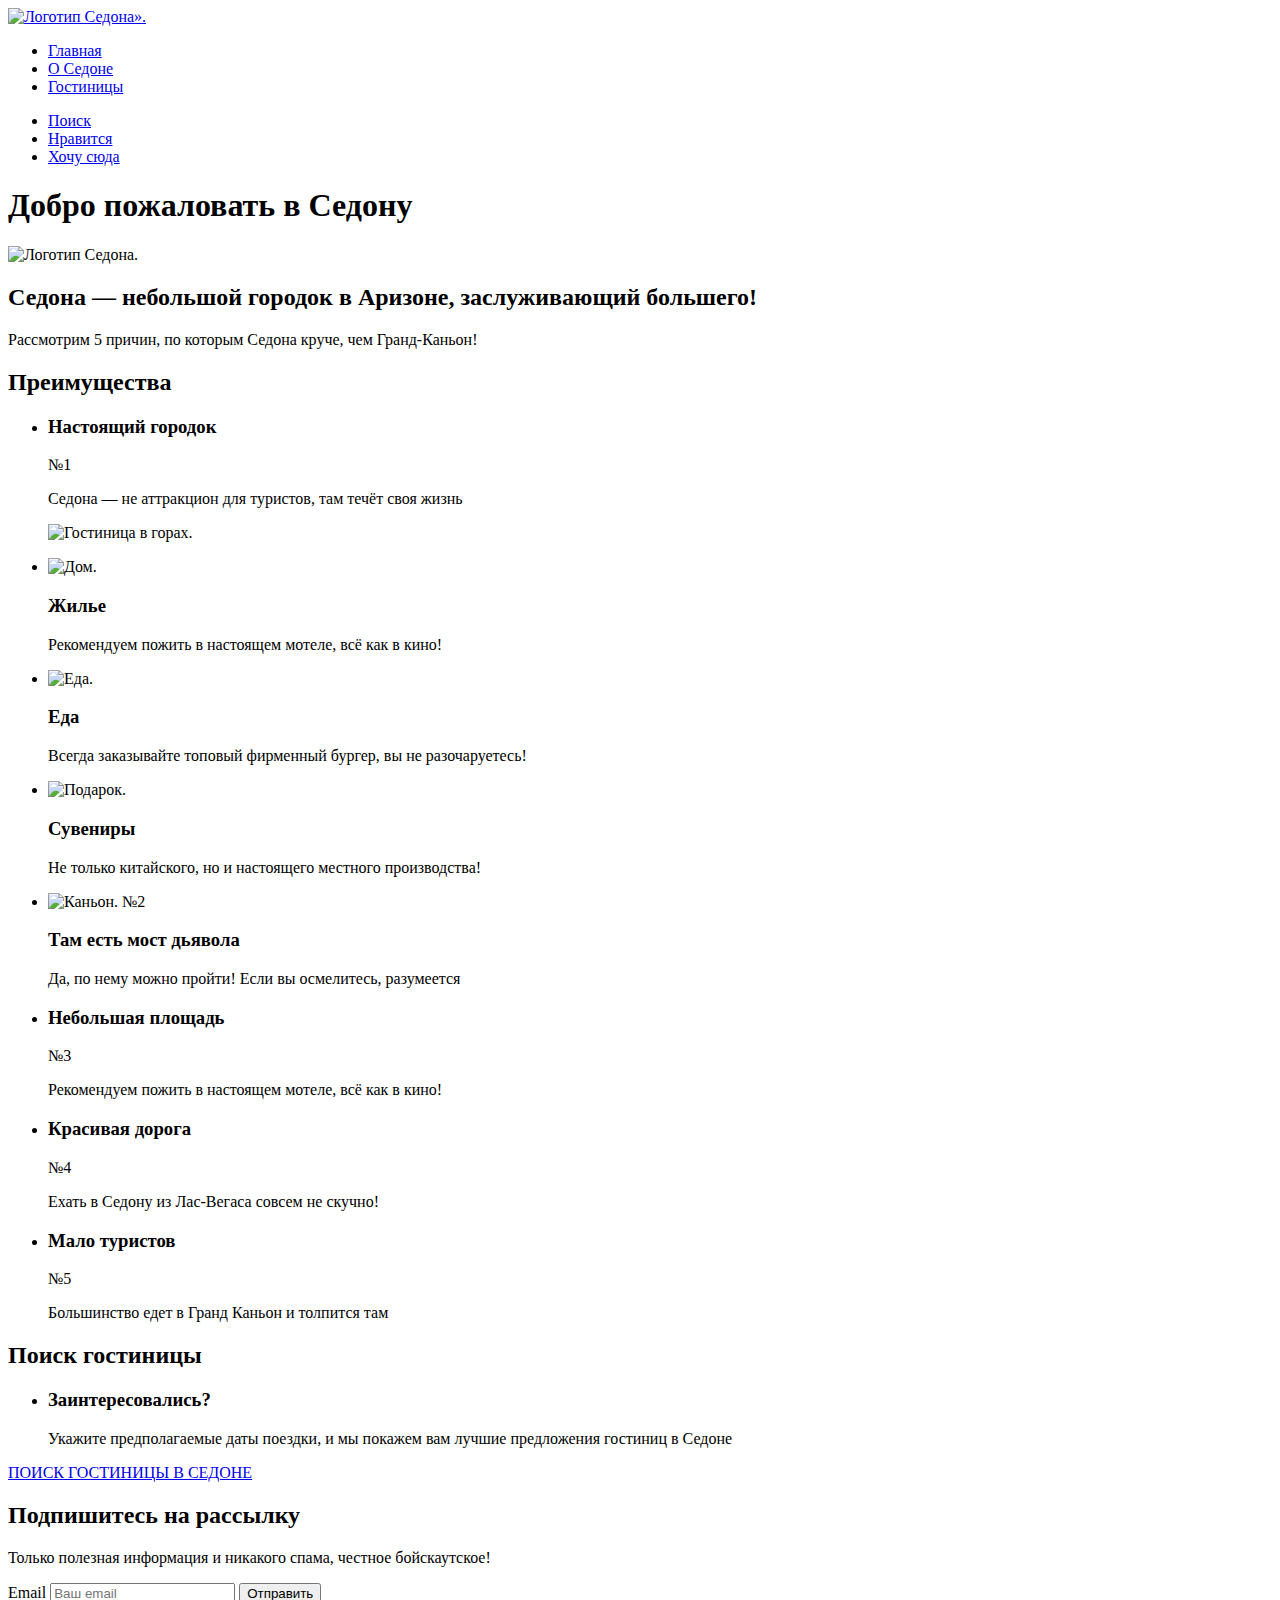
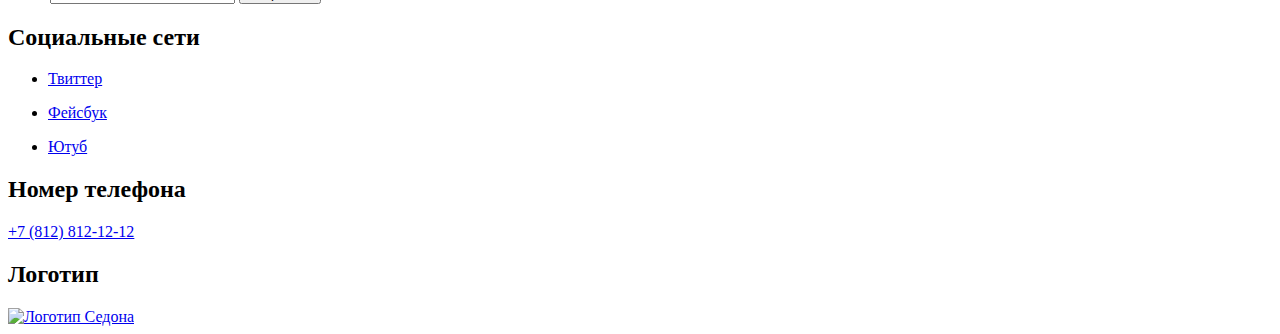
==== 2/index.html @ 97df3789 ":heavy_check_mark: Сборка #2" ====
<!DOCTYPE html>
<html lang="ru">
  <head>
    <meta charset="utf-8">
    <title>HTML Academy: Седона</title>
    <base href="https://htmlacademy-htmlcss.github.io/2006997-sedona-33/2/">
</head>
  <body>
    <header class="page-header">
<nav class="navigation">
  <a class="navigation-logo" href="#">
    <img class="page-header-logo" alt="Логотип Седона»." src="">
  </a>
  <ul class="navigation-list">
<li class="navigation-item">
  <a class="navigation-link" href="about.html">Главная</a>
</li>
<li class="navigation-item">
  <a class="navigation-link" href="about.html">О Седоне</a>
</li>
<li class="navigation-item">
  <a class="navigation-link" href="catalog.html">Гостиницы</a>
</li>
  </ul>
</nav>
<nav class="navigation-user">
  <ul class="navigation-list">
<li class="navigation-item">
  <a class="navigation-link" href="#">
    <span class="visually-hidden">
      Поиск
    </span>
  </a>
</li>
<li class="navigation-item">
  <a class="navigation-link" href="#">
    <span class="visually-hidden">
    Нравится
  </span>
  </a>
</li>
<li class="navigation-item">
  <a class="navigation-link" href="#">Хочу сюда</a>
</li>
  </ul>
</nav>
    </header>
    <main class="main-index">
      <h1 class="visyally-hidden">Добро пожаловать в Седону</h1>
      <img class="logo-center" src="" alt="Логотип Седона.">
<section class="offer">
        <h2>Седона — небольшой городок в Аризоне, заслуживающий большего!</h2>
        <p>Рассмотрим 5 причин, по которым Седона круче, чем Гранд-Каньон!</p>
</section>
      <section class="advantages">
<h2 class="visyally-hidden">Преимущества</h2>
<ul class="advantages-list-long">
  <li class="advanfates-item-long">
    <h3 class="advanfates-title">Настоящий городок</h3>
    <span class="numbers">№1</span>
    <p class="advanfates-description">Седона — не аттракцион для туристов, там течёт своя жизнь</p>
    <img class="long" src="" alt="Гостиница в горах.">
  </li> 
</ul>
<ul class="advantages-list">
<li class="advanfates-item">
  <img class="icon-hous" src="" alt="Дом.">
  <h3 class="advanfates-title">Жилье</h3>
  <p class="advanfates-description">Рекомендуем пожить в настоящем мотеле, всё как в кино!</p>
</li>
<li class="advanfates-item">
  <img class="icon-food" src="" alt="Еда.">
  <h3 class="advanfates-title">Еда</h3>
  <p class="advanfates-description">Всегда заказывайте топовый фирменный бургер, вы не разочаруетесь!</p>
</li>
<li class="advanfates-item">
  <img class="icon-present" src="" alt="Подарок.">
  <h3 class="advanfates-title">Сувениры</h3>
  <p class="advanfates-description">Не только китайского, но и настоящего местного производства!</p>
</li>
</ul>
<ul class="advantages-list-long">
  <li class="advanfates-item-long">
    <img class="long" src="" alt="Каньон.">
    <span class="numbers">№2</span>
    <h3 class="advanfates-title">Там есть мост дьявола</h3>
    <p class="advanfates-description">Да, по нему можно пройти! Если вы осмелитесь, разумеется</p>
  </li>
</ul>
<ul class="advantages-list-no-icon">
  <li class="advanfates-item-no-icon">
    <h3 class="advanfates-title-no-icon">Небольшая площадь</h3>
    <span class="numbers">№3</span>
    <p class="advanfates-description-no-icon">Рекомендуем пожить в настоящем мотеле, всё как в кино!</p>
  </li>
  <li class="advanfates-item">
    <h3 class="advanfates-title-no-icon">Красивая дорога</h3>
    <span class="numbers">№4</span>
    <p class="advanfates-description-no-icon">Ехать в Седону из Лас-Вегаса совсем не скучно!</p>
  </li>
  <li class="advanfates-item-no-icon">
    <h3 class="advanfates-title-no-icon">Мало туристов</h3>
    <span class="numbers">№5</span>
    <p class="advanfates-description-no-icon">Большинство едет в Гранд Каньон и толпится там</p>
  </li>
</ul>
  </section>
      <section class="hotel-search">
        <h2 class="visually-hidden">Поиск гостиницы</h2>
        <ul class="hotel-search-list">
          <li class="hotel-search-item">
            <h3 class="hotel-search-title">Заинтересовались?</h3>
            <p class="hotel-search-description">Укажите предполагаемые даты поездки, и мы покажем вам лучшие предложения гостиниц в Седоне</p>
          </li>
        </ul>
        <a class="button-search" href="#">ПОИСК ГОСТИНИЦЫ В СЕДОНЕ</a>
  </section>

  <section class="newsletter">
    <h2 class="newsletter-title">Подпишитесь на рассылку</h2>
    <p class="newsletter-description">Только полезная информация и никакого спама, честное бойскаутское!</p>
<form class="newsletter-form" action="https://echo.htmlacademy.ru/" method="post">
     <label for="newsletter-email">Email</label>
     <input class="field" placeholder="Ваш email" type="email" name="newsletter-email" id="newsletter-email" required>
     <button class="newsletter-button" type="submit">
       <span class=" visually-hidden">Отправить</span>
     </button>
</form>
  </section>
    </main>

    <footer class="footer-page">

      <section class="footer-social">
        <h2 class="visually-hidden">Социальные сети</h2>
        <ul class="footer-social-list">
          <li class="footer-social-item">
            <a class="button" href="https://twitter.com/htmlacademy_ru">
              <span class="visually-hidden">Твиттер</span>
            </a>
          </li>
        </ul>
        <ul class="footer-social-list">
          <li class="footer-social-item">
            <a class="button" href="https://www.facebook.com/htmlacademy">
              <span class="visually-hidden">Фейсбук</span>
            </a>
          </li>
        </ul>
        <ul class="footer-social-list">
          <li class="footer-social-item">
            <a class="button" href="https://www.youtube.com/c/HTMLAcademyRUS ">
              <span class="visually-hidden">Ютуб</span>
            </a>
          </li>
        </ul>
      </section>

      <section class="footer-nunber">
        <h2 class="visually-hidden">Номер телефона</h2>
        <a class="number-phone" href="tel:88128121212">+7 (812) 812-12-12</a>
      </section>
      <section class="footer-logo">
        <h2 class="visually-hidden">Логотип</h2>
        <a class="footer-logo" href="https://htmlacademy.ru/">
        <img class="footer-logo-page" src="" alt="Логотип Седона">
      </a>
      </section>



    </footer>
  </body>
</html>
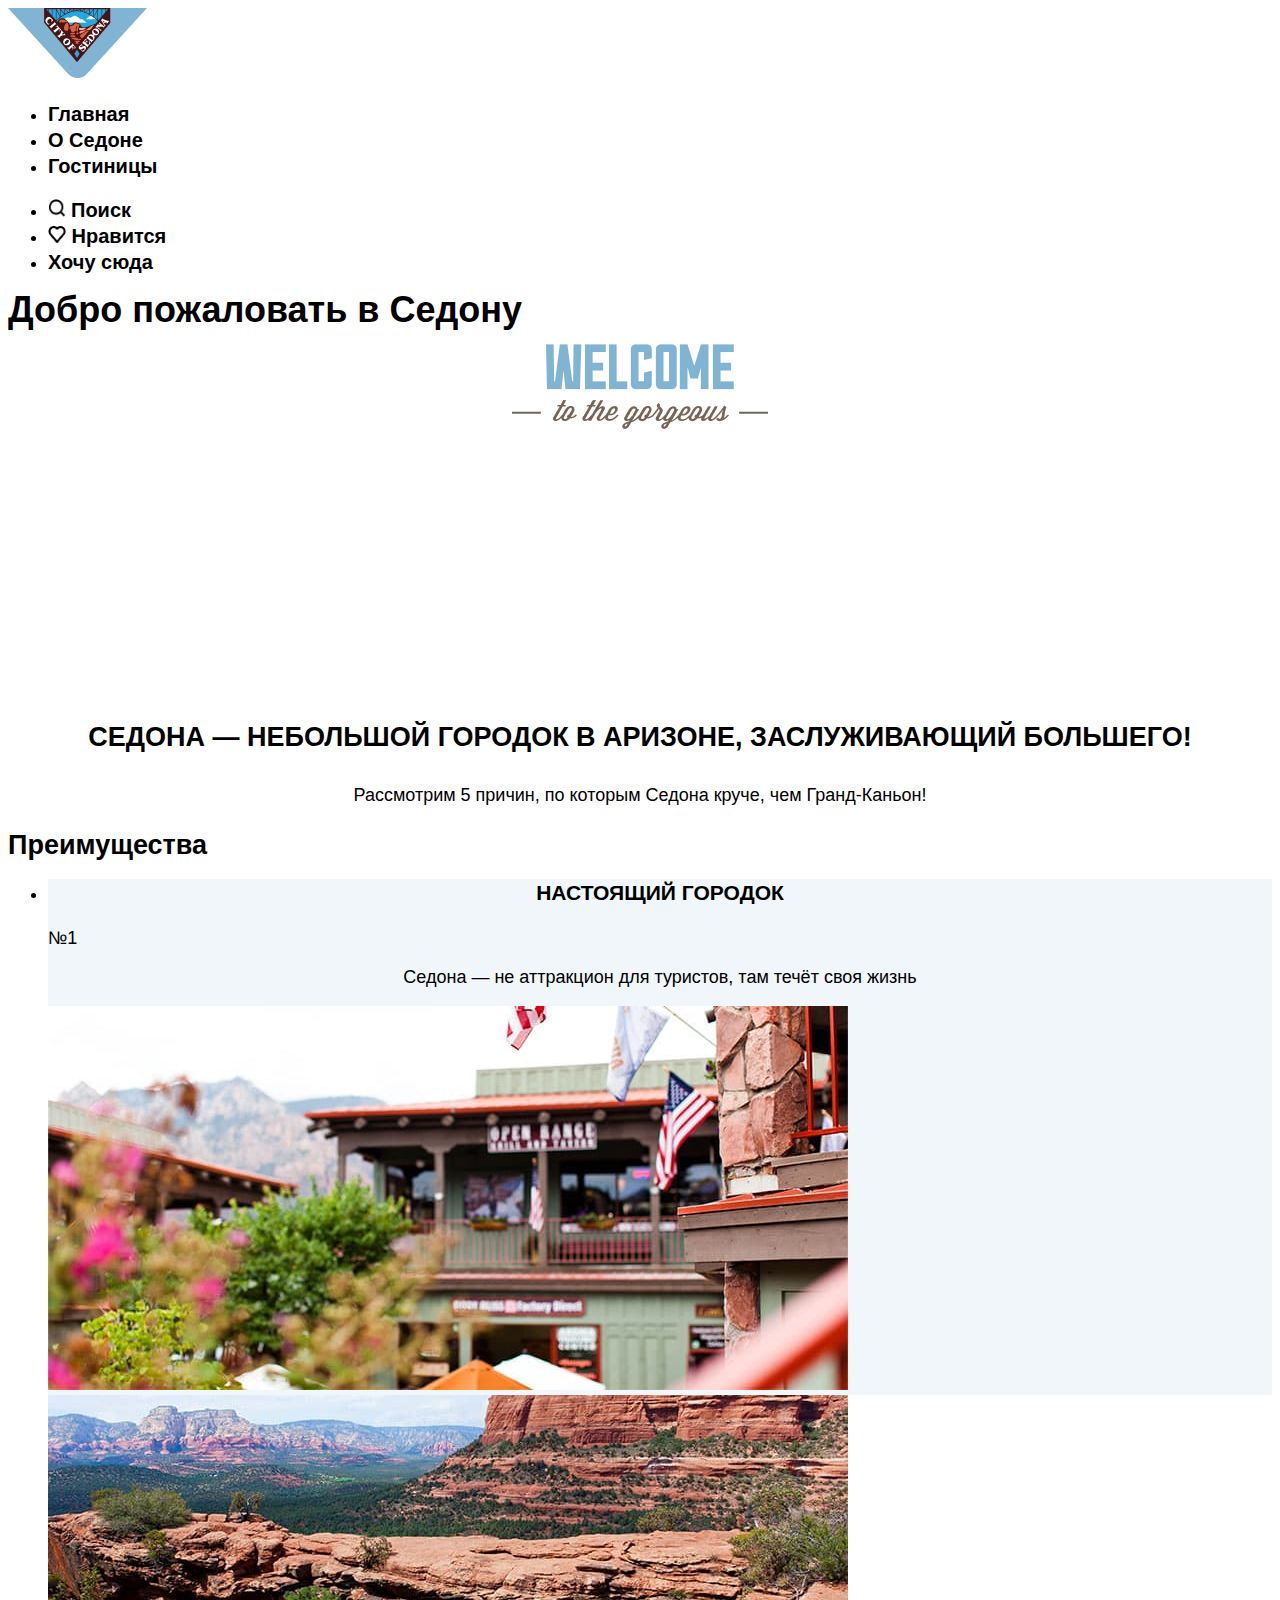
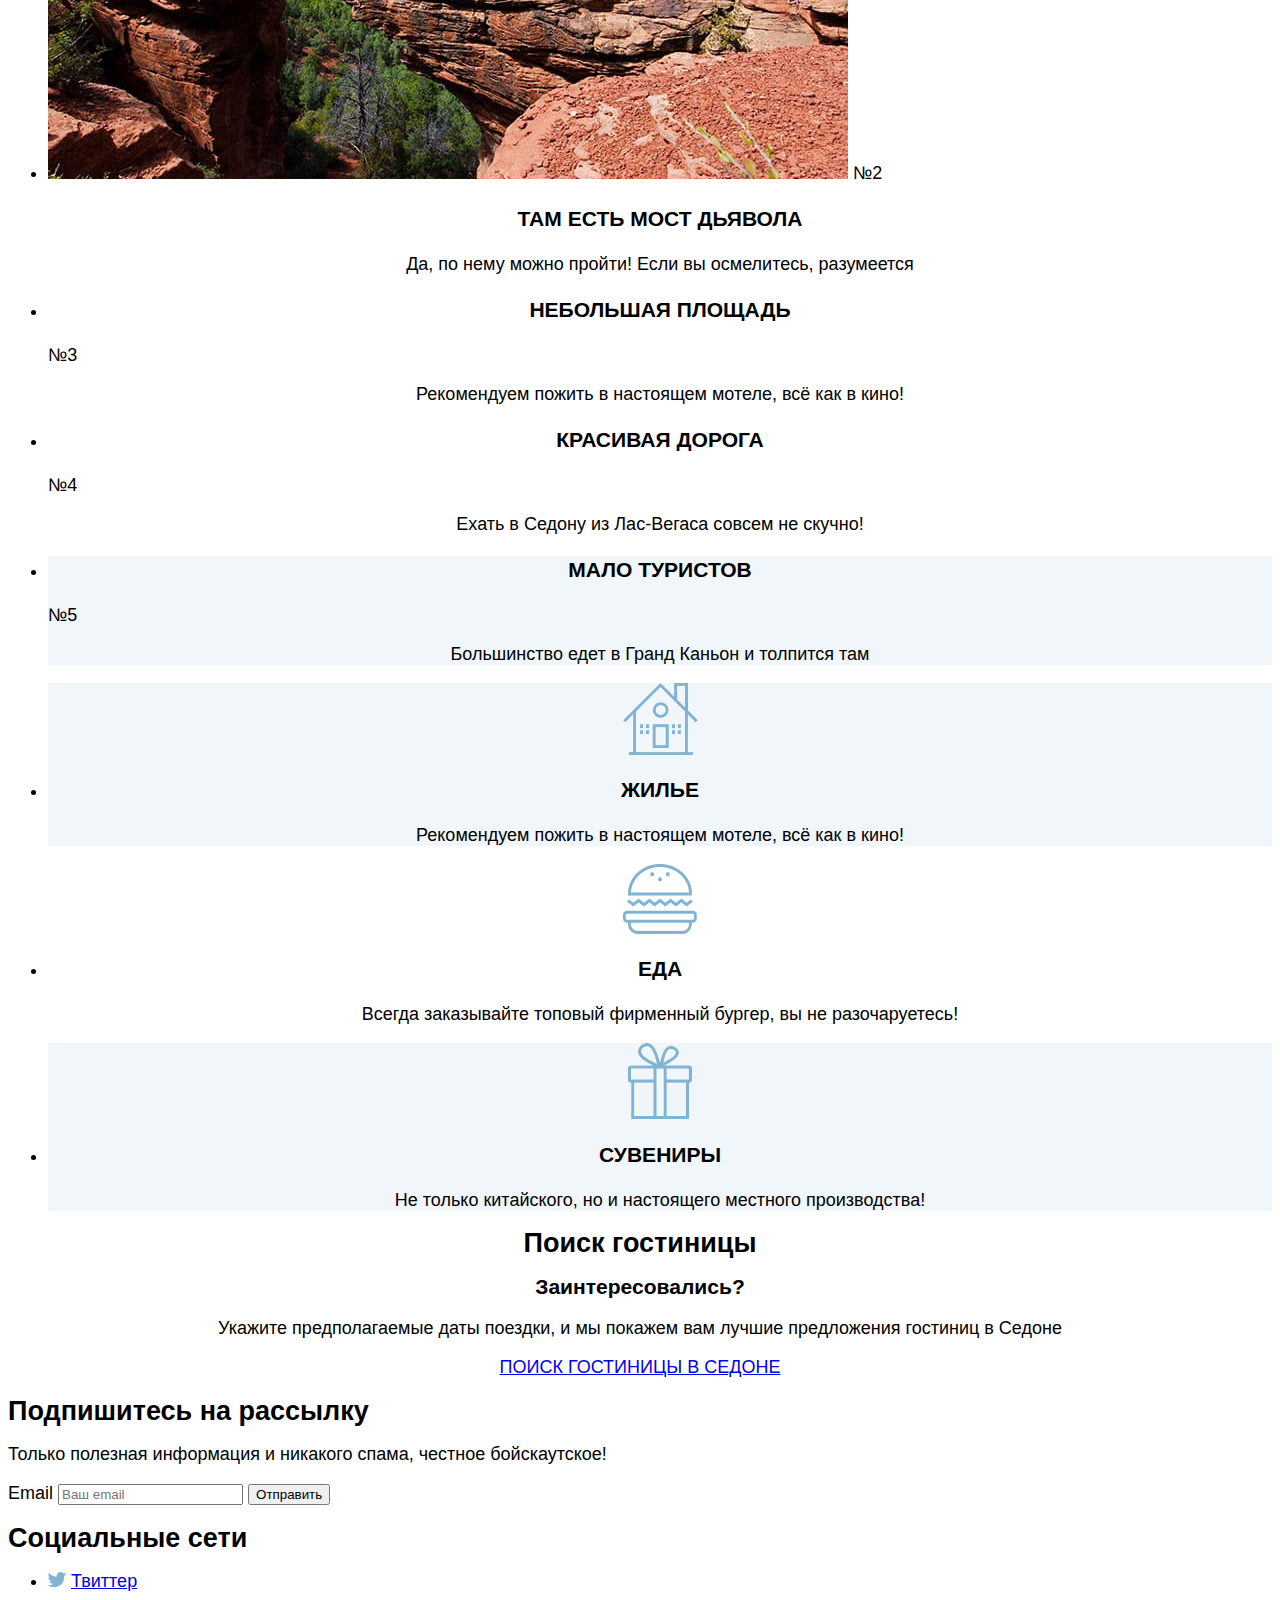
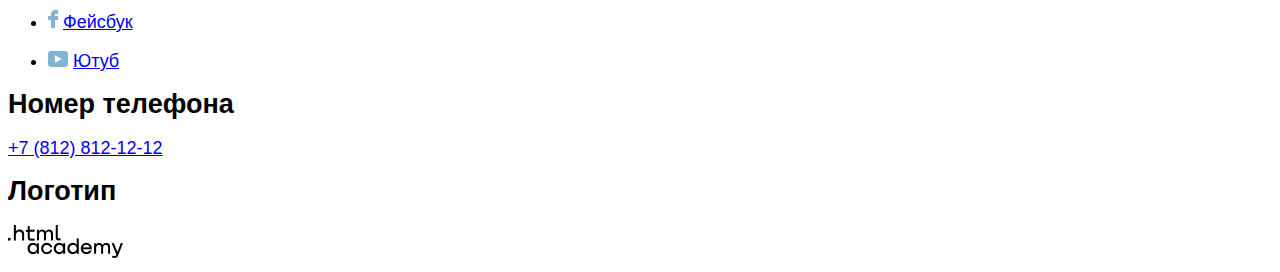
==== commit 63162ccf: ":heavy_check_mark: Сборка #2" ====
--- a/2/index.html
+++ b/2/index.html
@@ -2,173 +2,165 @@
 <html lang="ru">
   <head>
     <meta charset="utf-8">
+    <link rel="stylesheet" href="styles/styles.css">
     <title>HTML Academy: Седона</title>
     <base href="https://htmlacademy-htmlcss.github.io/2006997-sedona-33/2/">
 </head>
   <body>
     <header class="page-header">
-<nav class="navigation">
-  <a class="navigation-logo" href="#">
-    <img class="page-header-logo" alt="Логотип Седона»." src="">
-  </a>
-  <ul class="navigation-list">
-<li class="navigation-item">
-  <a class="navigation-link" href="about.html">Главная</a>
-</li>
-<li class="navigation-item">
-  <a class="navigation-link" href="about.html">О Седоне</a>
-</li>
-<li class="navigation-item">
-  <a class="navigation-link" href="catalog.html">Гостиницы</a>
-</li>
-  </ul>
-</nav>
-<nav class="navigation-user">
-  <ul class="navigation-list">
-<li class="navigation-item">
-  <a class="navigation-link" href="#">
-    <span class="visually-hidden">
-      Поиск
-    </span>
-  </a>
-</li>
-<li class="navigation-item">
-  <a class="navigation-link" href="#">
-    <span class="visually-hidden">
-    Нравится
-  </span>
-  </a>
-</li>
-<li class="navigation-item">
-  <a class="navigation-link" href="#">Хочу сюда</a>
-</li>
-  </ul>
-</nav>
-    </header>
+      <a class="navigation-logo" href="#">
+        <img class="page-header-logo" alt="Логотип Седона»." src="images/logo.png" width="139" height="70"> 
+      </a>
+  <nav class="navigation">
+    <ul class="navigation-list">
+       <li class="navigation-item">
+          <a class="navigation-link" href="about.html">Главная</a>
+       </li>
+       <li class="navigation-item">
+          <a class="navigation-link" href="about.html">О Седоне</a>
+       </li>
+       <li class="navigation-item">
+          <a class="navigation-link" href="catalog.html">Гостиницы</a>
+       </li>
+    </ul>
+  </nav>
+
+  <nav class="navigation-user">
+     <ul class="navigation-list">
+       <li class="navigation-item">
+          <img class="navigation-user-icon" src="images/search.png" width="18" height="18" alt="Иконка поиск">
+          <a class="navigation-link" href="#">
+          <span class="visually-hidden">Поиск</span>
+        </a>
+       </li>
+       <li class="navigation-item">
+          <a class="navigation-link" href="#">
+            <img class="navigation-user-icon" src="images/favorite.png" width="18" height="17" alt="Иконка нравится">
+          <span class="visually-hidden">Нравится</span>
+          </a>
+       </li>
+       <li class="navigation-item">
+         <a class="navigation-link" href="#">Хочу сюда</a>
+       </li>
+     </ul>
+  </nav>
+  </header>
     <main class="main-index">
       <h1 class="visyally-hidden">Добро пожаловать в Седону</h1>
-      <img class="logo-center" src="" alt="Логотип Седона.">
-<section class="offer">
+      <img class="logo-center" src="images/welcome.png" alt="Логотип Седона." width="458" height="352" >
+  <section class="offer">
         <h2>Седона — небольшой городок в Аризоне, заслуживающий большего!</h2>
         <p>Рассмотрим 5 причин, по которым Седона круче, чем Гранд-Каньон!</p>
-</section>
-      <section class="advantages">
-<h2 class="visyally-hidden">Преимущества</h2>
-<ul class="advantages-list-long">
-  <li class="advanfates-item-long">
-    <h3 class="advanfates-title">Настоящий городок</h3>
-    <span class="numbers">№1</span>
-    <p class="advanfates-description">Седона — не аттракцион для туристов, там течёт своя жизнь</p>
-    <img class="long" src="" alt="Гостиница в горах.">
-  </li> 
-</ul>
-<ul class="advantages-list">
-<li class="advanfates-item">
-  <img class="icon-hous" src="" alt="Дом.">
-  <h3 class="advanfates-title">Жилье</h3>
-  <p class="advanfates-description">Рекомендуем пожить в настоящем мотеле, всё как в кино!</p>
-</li>
-<li class="advanfates-item">
-  <img class="icon-food" src="" alt="Еда.">
-  <h3 class="advanfates-title">Еда</h3>
-  <p class="advanfates-description">Всегда заказывайте топовый фирменный бургер, вы не разочаруетесь!</p>
-</li>
-<li class="advanfates-item">
-  <img class="icon-present" src="" alt="Подарок.">
-  <h3 class="advanfates-title">Сувениры</h3>
-  <p class="advanfates-description">Не только китайского, но и настоящего местного производства!</p>
-</li>
-</ul>
-<ul class="advantages-list-long">
-  <li class="advanfates-item-long">
-    <img class="long" src="" alt="Каньон.">
-    <span class="numbers">№2</span>
-    <h3 class="advanfates-title">Там есть мост дьявола</h3>
-    <p class="advanfates-description">Да, по нему можно пройти! Если вы осмелитесь, разумеется</p>
-  </li>
-</ul>
-<ul class="advantages-list-no-icon">
-  <li class="advanfates-item-no-icon">
-    <h3 class="advanfates-title-no-icon">Небольшая площадь</h3>
-    <span class="numbers">№3</span>
-    <p class="advanfates-description-no-icon">Рекомендуем пожить в настоящем мотеле, всё как в кино!</p>
-  </li>
-  <li class="advanfates-item">
-    <h3 class="advanfates-title-no-icon">Красивая дорога</h3>
-    <span class="numbers">№4</span>
-    <p class="advanfates-description-no-icon">Ехать в Седону из Лас-Вегаса совсем не скучно!</p>
-  </li>
-  <li class="advanfates-item-no-icon">
-    <h3 class="advanfates-title-no-icon">Мало туристов</h3>
-    <span class="numbers">№5</span>
-    <p class="advanfates-description-no-icon">Большинство едет в Гранд Каньон и толпится там</p>
-  </li>
-</ul>
   </section>
+
+          <!-- ПРЕИМУЩЕСТВО-->
+  <section class="advantages">
+        <h2 class="visyally-hidden">Преимущества</h2>
+    <ul class="advantages-list">
+      <li class="advanfates-item">
+        <h3 class="advanfates-title">Настоящий городок</h3>
+          <span class="numbers">№1</span>
+          <p class="advanfates-description">Седона — не аттракцион для туристов, там течёт своя жизнь</p>
+          <img class="long" src="images/photo-1-advantages.jpg" width="800" height="384" alt="Гостиница в горах.">
+      </li> 
+      <li class="advanfates-item">
+        <img class="long" src="images/photo-2-advantages.jpg" width="800" height="384" alt="Каньон.">
+        <span class="numbers">№2</span>
+        <h3 class="advanfates-title">Там есть мост дьявола</h3>
+        <p class="advanfates-description">Да, по нему можно пройти! Если вы осмелитесь, разумеется</p>
+      </li>
+      <li class="advanfates-item">
+        <h3 class="advanfates-title">Небольшая площадь</h3>
+        <span class="numbers">№3</span>
+        <p class="advanfates-description">Рекомендуем пожить в настоящем мотеле, всё как в кино!</p>
+      </li>
+      <li class="advanfates-item">
+        <h3 class="advanfates-title">Красивая дорога</h3>
+        <span class="numbers">№4</span>
+        <p class="advanfates-description">Ехать в Седону из Лас-Вегаса совсем не скучно!</p>
+      </li>
+      <li class="advanfates-item">
+        <h3 class="advanfates-title">Мало туристов</h3>
+        <span class="numbers">№5</span>
+        <p class="advanfates-description">Большинство едет в Гранд Каньон и толпится там</p>
+      </li>
+    </ul>
+
+    <ul class="advantages-list-icon">
+      <li class="advanfates-item">
+        <img class="icon-hous" src="images/icon-1.png" width="75" height="72" alt="Дом.">
+        <h3 class="advanfates-title">Жилье</h3>
+        <p class="advanfates-description">Рекомендуем пожить в настоящем мотеле, всё как в кино!</p>
+      </li>
+      <li class="advanfates-item">
+        <img class="icon-food" src="images/icon-2.png" width="74" height="70" alt="Еда.">
+        <h3 class="advanfates-title">Еда</h3>
+        <p class="advanfates-description">Всегда заказывайте топовый фирменный бургер, вы не разочаруетесь!</p>
+      </li>
+      <li class="advanfates-item">
+        <img class="icon-present" src="images/icon-3.png" width="64" height="76" alt="Подарок.">
+          <h3 class="advanfates-title">Сувениры</h3>
+          <p class="advanfates-description">Не только китайского, но и настоящего местного производства!</p>
+      </li>
+    </ul>
+    </section>
+
       <section class="hotel-search">
         <h2 class="visually-hidden">Поиск гостиницы</h2>
-        <ul class="hotel-search-list">
-          <li class="hotel-search-item">
-            <h3 class="hotel-search-title">Заинтересовались?</h3>
-            <p class="hotel-search-description">Укажите предполагаемые даты поездки, и мы покажем вам лучшие предложения гостиниц в Седоне</p>
-          </li>
-        </ul>
-        <a class="button-search" href="#">ПОИСК ГОСТИНИЦЫ В СЕДОНЕ</a>
-  </section>
+          <h3 class="hotel-search-title">Заинтересовались?</h3>
+          <p class="hotel-search-description">Укажите предполагаемые даты поездки, и мы покажем вам лучшие предложения гостиниц в Седоне</p>
+          <a class="button-search" href="#">ПОИСК ГОСТИНИЦЫ В СЕДОНЕ</a>
+      </section>
 
-  <section class="newsletter">
-    <h2 class="newsletter-title">Подпишитесь на рассылку</h2>
-    <p class="newsletter-description">Только полезная информация и никакого спама, честное бойскаутское!</p>
-<form class="newsletter-form" action="https://echo.htmlacademy.ru/" method="post">
-     <label for="newsletter-email">Email</label>
-     <input class="field" placeholder="Ваш email" type="email" name="newsletter-email" id="newsletter-email" required>
-     <button class="newsletter-button" type="submit">
-       <span class=" visually-hidden">Отправить</span>
-     </button>
-</form>
-  </section>
-    </main>
-
+      <section class="newsletter">
+        <h2 class="newsletter-title">Подпишитесь на рассылку</h2>
+          <p class="newsletter-description">Только полезная информация и никакого спама, честное бойскаутское!</p>
+          <form class="newsletter-form" action="https://echo.htmlacademy.ru/" method="post">
+           <label for="newsletter-email">Email</label>
+            <input class="field" placeholder="Ваш email" type="email" name="newsletter-email" id="newsletter-email" required>
+            <button class="newsletter-button" type="submit">
+            <span class=" visually-hidden">Отправить</span>
+            </button>
+          </form>
+      </section>
+  </main>
     <footer class="footer-page">
-
+      
       <section class="footer-social">
         <h2 class="visually-hidden">Социальные сети</h2>
         <ul class="footer-social-list">
           <li class="footer-social-item">
+            <img class="footer-social-icon" src="images/social-twitter.png" alt="Иконта Твиттер">
             <a class="button" href="https://twitter.com/htmlacademy_ru">
-              <span class="visually-hidden">Твиттер</span>
-            </a>
+            <span class="visually-hidden">Твиттер</span></a>
           </li>
         </ul>
         <ul class="footer-social-list">
           <li class="footer-social-item">
+            <img class="footer-social-icon" src="images/social-facebook.png" alt="Иконта Фейсбук">
             <a class="button" href="https://www.facebook.com/htmlacademy">
-              <span class="visually-hidden">Фейсбук</span>
-            </a>
+            <span class="visually-hidden">Фейсбук</span></a>
           </li>
         </ul>
         <ul class="footer-social-list">
           <li class="footer-social-item">
+            <img class="footer-social-icon" src="images/social-youtube.png" alt="Иконта Ютуб">
             <a class="button" href="https://www.youtube.com/c/HTMLAcademyRUS ">
-              <span class="visually-hidden">Ютуб</span>
+            <span class="visually-hidden">Ютуб</span>
             </a>
           </li>
         </ul>
       </section>
-
-      <section class="footer-nunber">
+      <div class="footer-nunber">
         <h2 class="visually-hidden">Номер телефона</h2>
         <a class="number-phone" href="tel:88128121212">+7 (812) 812-12-12</a>
-      </section>
-      <section class="footer-logo">
+      </div>
+      <div class="footer-logo">
         <h2 class="visually-hidden">Логотип</h2>
         <a class="footer-logo" href="https://htmlacademy.ru/">
-        <img class="footer-logo-page" src="" alt="Логотип Седона">
+        <img class="footer-logo-page" src="images/logo_htmlacademy.png" alt="Логотип ХТМЛ Академии">
       </a>
-      </section>
-
-
-
+    </div>
     </footer>
   </body>
-</html>
+</html>--- a/2/styles/styles.css
+++ b/2/styles/styles.css
@@ -0,0 +1,132 @@
+@font-face {
+    font-family:"PT Sans";
+    font-style: normal;
+    font-weight: 400;
+    src: url("fonts/ptsans-400.wolff2") format("woff2")
+    font-display: swap;
+}
+@font-face {
+    font-family:"PT Sans";
+    font-style: normal;
+    font-weight: 700;
+    src: url("fonts/ptsans-700.woff2") format("woff2");
+    font-display: swap;
+}
+
+body {
+    font-family: "PT Sans", sans-serif;
+    font-size: 18px;
+    line-height: 21px;
+    background-color: white;
+    color: black;
+}
+
+.navigation-link  {
+    font-size: 20px;
+    line-height: 26px;
+    font-weight: 700;
+    color: black;
+    text-align: center;
+    text-decoration: none;
+}
+.main-index {
+    background-image: url("/images/index-background.jpg");
+    background-color: white;
+    background-repeat: no-repeat;
+    background-size: 100% auto;
+    color: black
+    width: 1200;
+    height: 485;
+  }
+
+  .logo-center {
+      display: block;
+      margin-left: auto;
+      margin-right: auto;
+  }
+
+.offer {
+      text-align: center;
+  }
+.offer h2 {
+    width: 700;
+    size: 30px;
+    line-height: 36px;
+    text-transform: uppercase;
+    font-weight: bold;
+}
+.offer p {
+    width: 400;
+    size: 22px;
+    line-height: 36px;
+}
+.advantages-list-long {
+    background: #83B3D3;
+    color: white;
+}
+
+.icon-hous {
+    display: block;
+    margin-left: auto;
+    margin-right: auto;
+}
+.icon-food{
+    display: block;
+    margin-left: auto;
+    margin-right: auto;
+}
+.icon-present {
+    display: block;
+    margin-left: auto;
+    margin-right: auto;
+}
+.advanfates-title {
+    width: 700;
+    size: 24px;
+    line-height: 28px;
+    text-align: center;
+    text-transform: uppercase;
+}
+.advanfates-description {
+    width: 400;
+    size: 18px;
+    line-height: 21px;
+    text-align: center;
+}
+.advanfates-item {
+    background: #FFFFFF;
+}
+.advanfates-item:first-child {
+    background: #83B3D31F;
+}
+.advanfates-item:last-child {
+    background: #83B3D31F; 
+}
+
+.advanfates-title-no-icon {
+    width: 700;
+    size: 24px;
+    line-height: 28px;
+    text-align: center;
+    text-transform: uppercase;
+}
+.advanfates-description-no-icon {
+    width: 400;
+    size: 18px;
+    line-height: 21px;
+    text-align: center;
+}
+.advanfates-item-no-icon {
+    background: rgba(131, 179, 211, 0.2);
+}
+.advanfates-item-no-icon:first-child {
+    background: rgba(131, 179, 211, 0.12);
+}
+.advanfates-item-no-icon:last-child {
+    background: rgba(131, 179, 211, 0.12);
+}
+.hotel-search {
+    background: white;
+    text-align: center;
+}
+
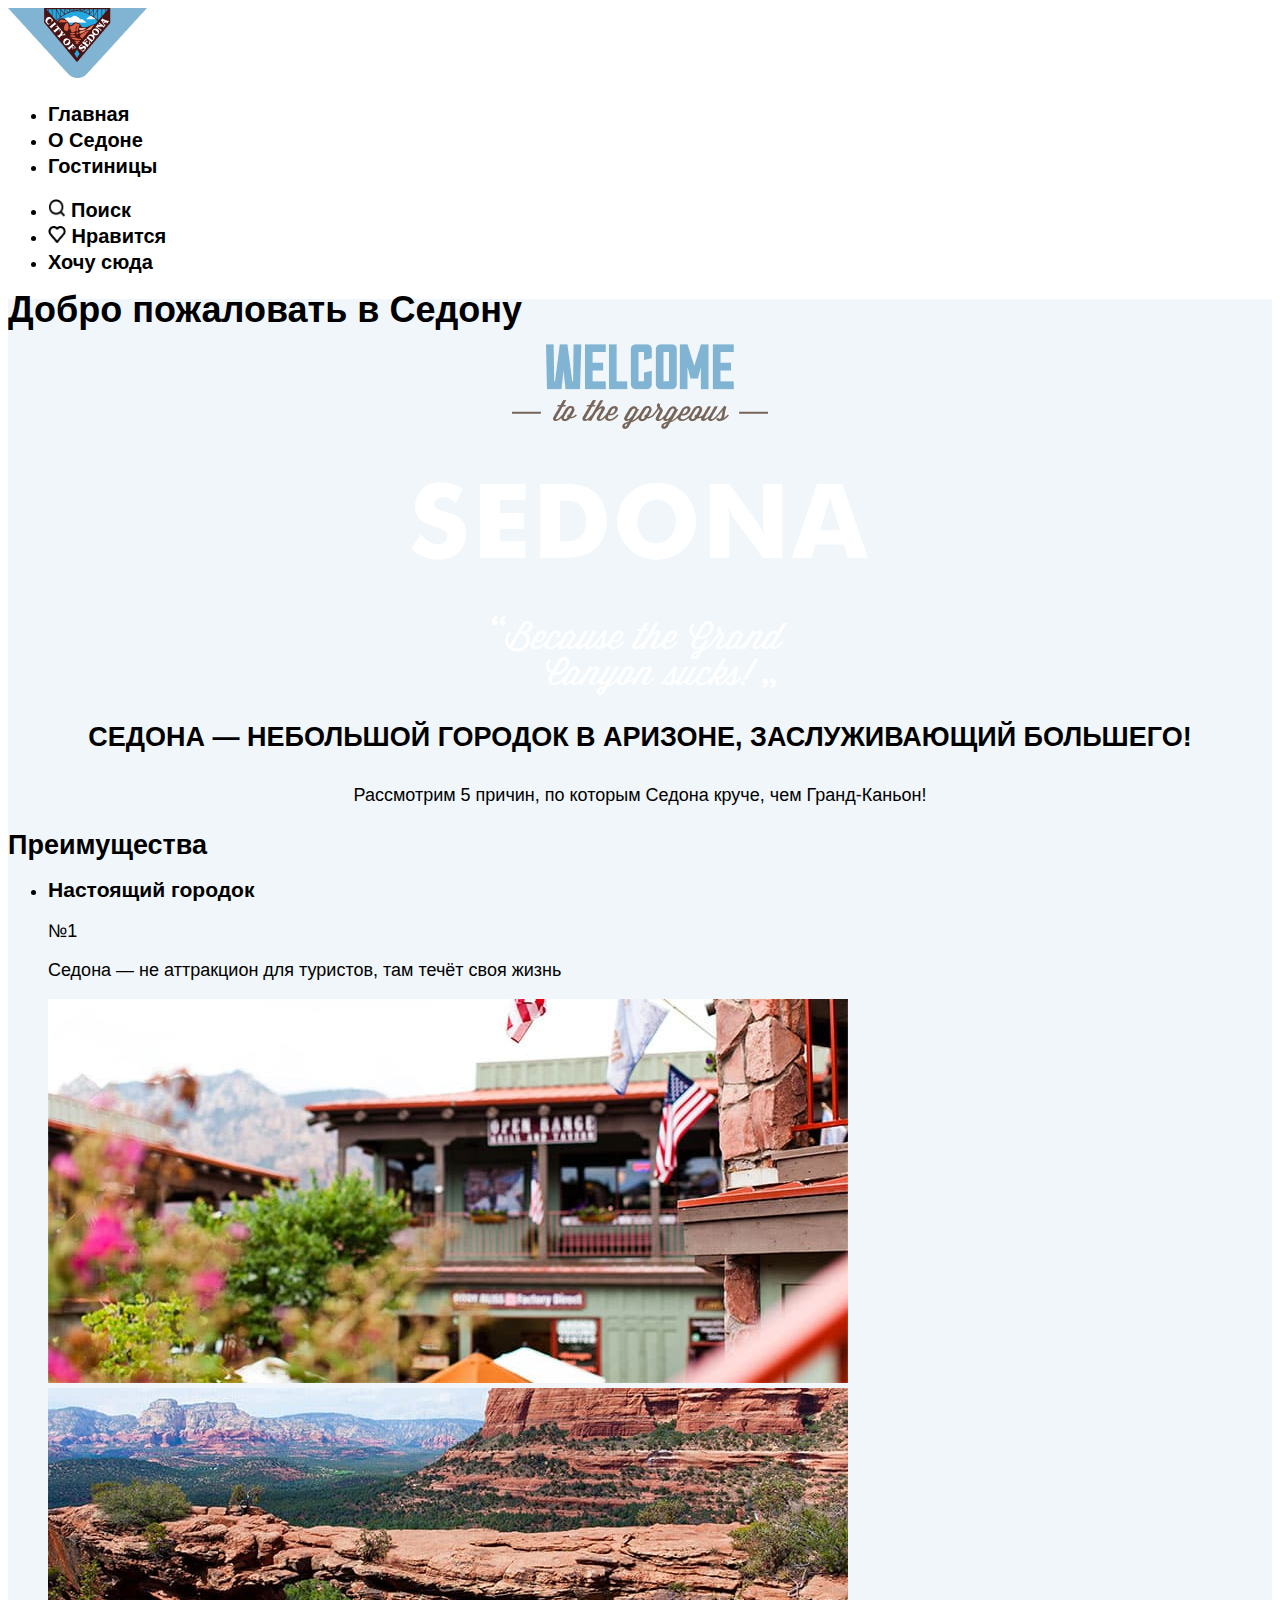
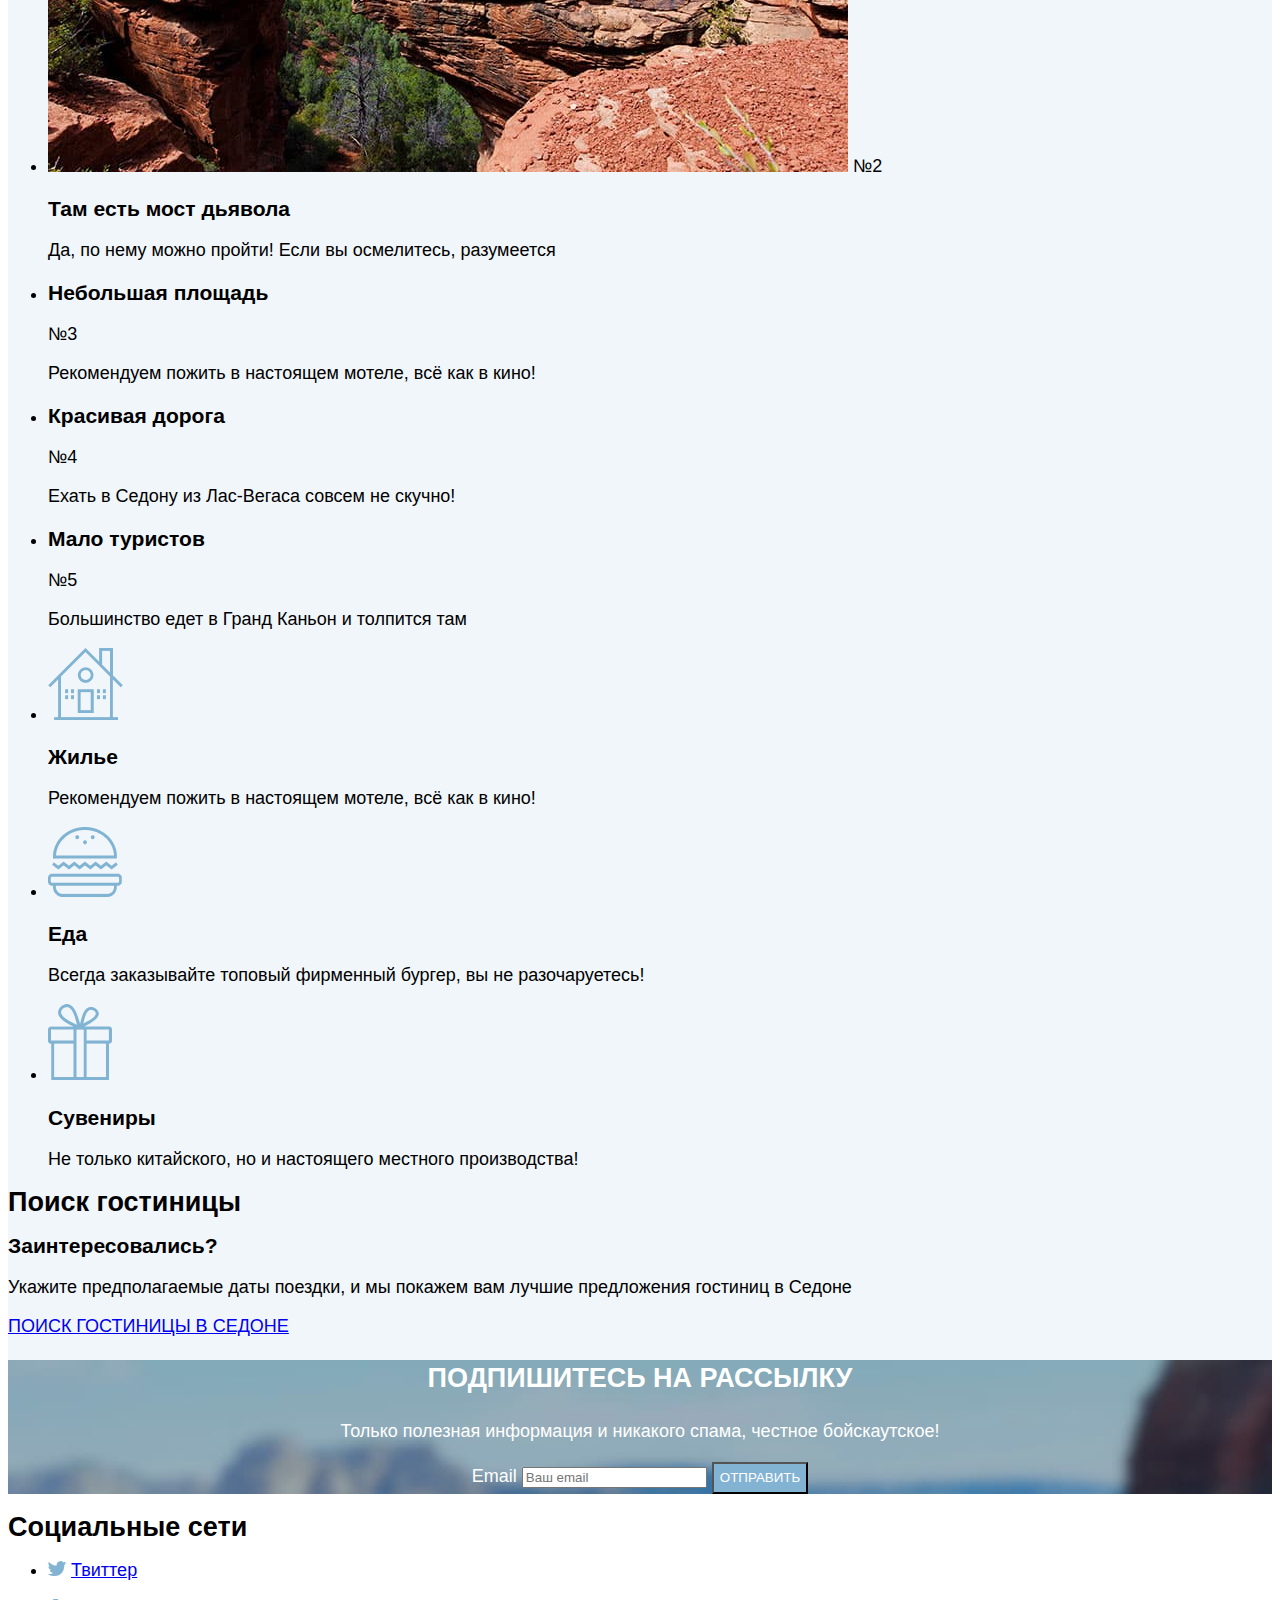
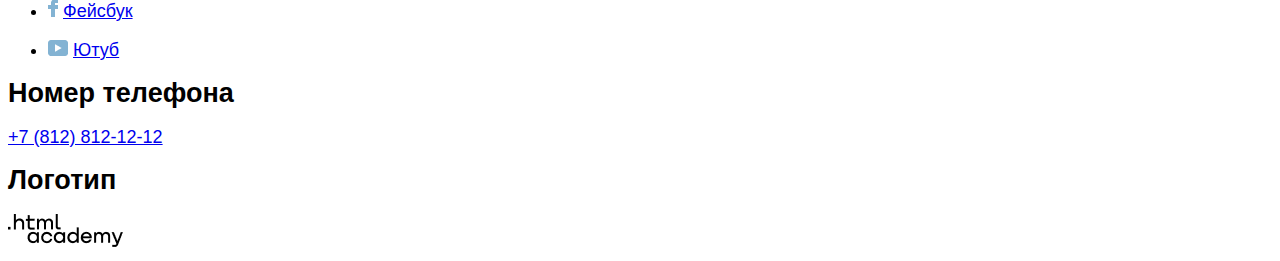
==== commit e78629cc: ":heavy_check_mark: Сборка #2" ====
--- a/2/index.html
+++ b/2/index.html
@@ -49,8 +49,8 @@
       <h1 class="visyally-hidden">Добро пожаловать в Седону</h1>
       <img class="logo-center" src="images/welcome.png" alt="Логотип Седона." width="458" height="352" >
   <section class="offer">
-        <h2>Седона — небольшой городок в Аризоне, заслуживающий большего!</h2>
-        <p>Рассмотрим 5 причин, по которым Седона круче, чем Гранд-Каньон!</p>
+        <h2 class="main-index-title">Седона — небольшой городок в Аризоне, заслуживающий большего!</h2>
+        <p class="main-index-description">Рассмотрим 5 причин, по которым Седона круче, чем Гранд-Каньон!</p>
   </section>
 
           <!-- ПРЕИМУЩЕСТВО-->
@@ -111,7 +111,7 @@
           <p class="hotel-search-description">Укажите предполагаемые даты поездки, и мы покажем вам лучшие предложения гостиниц в Седоне</p>
           <a class="button-search" href="#">ПОИСК ГОСТИНИЦЫ В СЕДОНЕ</a>
       </section>
-
+<!--Подписка-->
       <section class="newsletter">
         <h2 class="newsletter-title">Подпишитесь на рассылку</h2>
           <p class="newsletter-description">Только полезная информация и никакого спама, честное бойскаутское!</p>
--- a/2/styles/styles.css
+++ b/2/styles/styles.css
@@ -21,6 +21,16 @@
     color: black;
 }
 
+button {
+    width: 700;
+    size: 20px;
+    line-height: 26px;
+    text-align: center;
+    text-transform: uppercase;
+    color: white;
+    background-color: #83B3D3;
+}
+
 .navigation-link  {
     font-size: 20px;
     line-height: 26px;
@@ -30,103 +40,53 @@
     text-decoration: none;
 }
 .main-index {
-    background-image: url("/images/index-background.jpg");
-    background-color: white;
+    background-color: rgba(131, 179, 211, 0.12);
+    background-image: url("/images/index-background.jpg") ;
+    background-size: 100% auto;
     background-repeat: no-repeat;
-    background-size: 100% auto;
-    color: black
-    width: 1200;
-    height: 485;
   }
-
-  .logo-center {
+.logo-center {
       display: block;
       margin-left: auto;
       margin-right: auto;
   }
+  .main-index-title {
+      color: #000000
+      width: 700;
+      size: 30px;
+      line-height: 36px;
+      text-align: center;
+      text-transform: uppercase;
+  }
+  .main-index-description {
+    color: #333333
+    width: 400;
+    size: 22px;
+    line-height: 36px;
+    text-align: center;
+}
 
-.offer {
-      text-align: center;
-  }
-.offer h2 {
+
+
+
+
+
+.newsletter {
+    background-color: black;
+    background-image: url("/images/background-letter.jpg");
+    background-size: 100% auto;
+    background-repeat: no-repeat;
+    text-align: center;
+    color: white;
+}
+.newsletter-title {
     width: 700;
     size: 30px;
     line-height: 36px;
     text-transform: uppercase;
-    font-weight: bold;
 }
-.offer p {
+.newsletter-description {
     width: 400;
     size: 22px;
-    line-height: 36px;
-}
-.advantages-list-long {
-    background: #83B3D3;
-    color: white;
-}
-
-.icon-hous {
-    display: block;
-    margin-left: auto;
-    margin-right: auto;
-}
-.icon-food{
-    display: block;
-    margin-left: auto;
-    margin-right: auto;
-}
-.icon-present {
-    display: block;
-    margin-left: auto;
-    margin-right: auto;
-}
-.advanfates-title {
-    width: 700;
-    size: 24px;
-    line-height: 28px;
-    text-align: center;
-    text-transform: uppercase;
-}
-.advanfates-description {
-    width: 400;
-    size: 18px;
-    line-height: 21px;
-    text-align: center;
-}
-.advanfates-item {
-    background: #FFFFFF;
-}
-.advanfates-item:first-child {
-    background: #83B3D31F;
-}
-.advanfates-item:last-child {
-    background: #83B3D31F; 
-}
-
-.advanfates-title-no-icon {
-    width: 700;
-    size: 24px;
-    line-height: 28px;
-    text-align: center;
-    text-transform: uppercase;
-}
-.advanfates-description-no-icon {
-    width: 400;
-    size: 18px;
-    line-height: 21px;
-    text-align: center;
-}
-.advanfates-item-no-icon {
-    background: rgba(131, 179, 211, 0.2);
-}
-.advanfates-item-no-icon:first-child {
-    background: rgba(131, 179, 211, 0.12);
-}
-.advanfates-item-no-icon:last-child {
-    background: rgba(131, 179, 211, 0.12);
-}
-.hotel-search {
-    background: white;
-    text-align: center;
-}
-
+    line-height: 26px;
+}